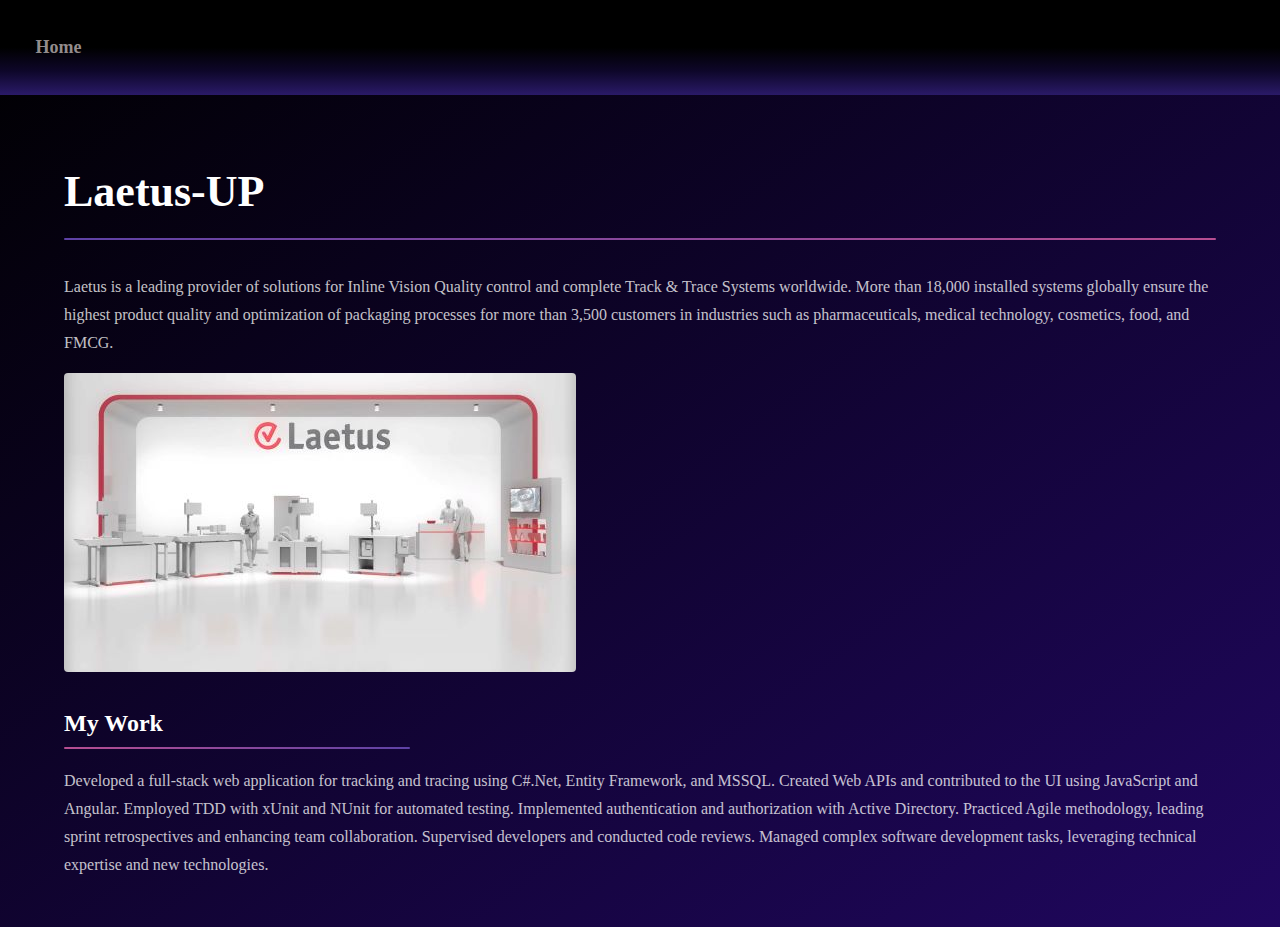
==== ltts_FS.html @ 49d01260 "Initial Code Commit" ====
<!DOCTYPE HTML>
<html>
	<head>
		<title>LTTS</title>
		<meta charset="utf-8" />
		<meta name="viewport" content="width=device-width, initial-scale=1, user-scalable=no" />
		<link rel="stylesheet" href="assets/css/projectpage.css" />
		<noscript><link rel="stylesheet" href="assets/css/noscript.css" /></noscript>
	</head>
	<body class="is-preload">

		<!-- Sidebar -->
		<header id="header">
			<a href="index.html" class="title">Home</a>
		</header>

		<!-- Wrapper -->
			<div id="wrapper">

				<!-- About -->
				<section id="main" class="wrapper">
					<div class="inner">
						<h1 class="major">Laetus-UP</h1>
						<p>
							Laetus is a leading provider of solutions for Inline Vision Quality control and complete Track & Trace Systems worldwide. More than 18,000 installed systems globally ensure the highest product quality and optimization of packaging processes for more than 3,500 customers in industries such as pharmaceuticals, medical technology, cosmetics, food, and FMCG.
						</p>
						<a href="https://www.laetus.com/en/about-us/" class = "image">
							<img src="images/thumbs/Laetus_Proj.jpg" alt="" />
							<div class = "overlay">
								<p class = "link">Visit Website <i>></i></p>
							</div>
						</a>

						<h2 class = "work">My Work</h2>
						<p>
							Developed a full-stack web application for tracking and tracing using C#.Net, Entity Framework, and MSSQL. Created Web APIs and contributed to the UI using JavaScript and Angular. Employed TDD with xUnit and NUnit for automated testing. Implemented authentication and authorization with Active Directory. Practiced Agile methodology, leading sprint retrospectives and enhancing team collaboration. Supervised developers and conducted code reviews. Managed complex software development tasks, leveraging technical expertise and new technologies.
						</p>
					</div>
				</section>
			</div>

			<script src="assets/js/jquery.min.js"></script>
			<script src="assets/js/browser.min.js"></script>
			<script src="assets/js/breakpoints.min.js"></script>
			<script src="assets/js/util.js"></script>
			<script src="assets/js/projectpage.js"></script>

	</body>
</html>
---- assets/css/projectpage.css ----
@import url(fontawesome-all.min.css);

/*
	Hyperspace by HTML5 UP
	html5up.net | @ajlkn
	Free for personal and commercial use under the CCA 3.0 license (html5up.net/license)
*/

html, body, div, span, applet, object,
iframe, h1, h2, h3, h4, h5, h6, p, blockquote,
pre, a, abbr, acronym, address, big, cite,
code, del, dfn, em, img, ins, kbd, q, s, samp,
small, strike, strong, sub, sup, tt, var, b,
u, i, center, dl, dt, dd, ol, ul, li, fieldset,
form, label, legend, table, caption, tbody,
tfoot, thead, tr, th, td, article, aside,
canvas, details, embed, figure, figcaption,
footer, header, hgroup, menu, nav, output, ruby,
section, summary, time, mark, audio, video {
	margin: 0;
	padding: 0;
	border: 0;
	font-size: 100%;
	font: inherit;
	vertical-align: baseline;}

article, aside, details, figcaption, figure,
footer, header, hgroup, menu, nav, section {
	display: block;}

body {
	line-height: 1;
}

ol, ul {
	list-style: none;
}

blockquote, q {
	quotes: none;
}

	blockquote:before, blockquote:after, q:before, q:after {
		content: '';
		content: none;
	}

table {
	border-collapse: collapse;
	border-spacing: 0;
}

body {
	-webkit-text-size-adjust: none;
}

mark {
	background-color: transparent;
	color: inherit;
}

input::-moz-focus-inner {
	border: 0;
	padding: 0;
}

input, select, textarea {
	-moz-appearance: none;
	-webkit-appearance: none;
	-ms-appearance: none;
	appearance: none;
}

/* Basic */

	@-ms-viewport {
		width: device-width;
	}

	@media screen and (max-width: 480px) {

		html, body {
			min-width: 320px;
		}

	}

	html {
		box-sizing: border-box;
	}

	*, *:before, *:after {
		box-sizing: inherit;
	}

	body {
		-ms-overflow-style: scrollbar;
		background: #312450;
		background-image: -moz-linear-gradient(to top left, #20075f,#000000);
		background-image: -webkit-linear-gradient(to top left, #20075f, #000000);
		background-image: -ms-linear-gradient(to top left, #20075f, #000000);
		background-image: linear-gradient(to top left, #20075f, #000000);
	}

		body.is-preload *, body.is-preload *:before, body.is-preload *:after {
			-moz-animation: none !important;
			-webkit-animation: none !important;
			-ms-animation: none !important;
			animation: none !important;
			-moz-transition: none !important;
			-webkit-transition: none !important;
			-ms-transition: none !important;
			transition: none !important;
		}

/* Type */

	body, input, select, textarea {
		color: #ffffffc4;
		font-family: cursive;
		font-size: 16.5pt;
		font-weight: normal;
		line-height: 1.75;
	}

		@media screen and (max-width: 1680px) {

			body, input, select, textarea {
				font-size: 13pt;
			}

		}

		@media screen and (max-width: 1280px) {

			body, input, select, textarea {
				font-size: 12pt;
			}

		}

		@media screen and (max-width: 360px) {

			body, input, select, textarea {
				font-size: 11pt;
			}

		}

	a {
		-moz-transition: color 0.2s ease, border-bottom-color 0.2s ease;
		-webkit-transition: color 0.2s ease, border-bottom-color 0.2s ease;
		-ms-transition: color 0.2s ease, border-bottom-color 0.2s ease;
		transition: color 0.2s ease, border-bottom-color 0.2s ease;
		border-bottom: dotted 100px rgba(255, 255, 255, 0.35);
		color: inherit;
		text-decoration: none;
	}

		a:hover {
			border-bottom-color: transparent;
			color: #ffffff;
		}

	strong, b {
		color: #ffffff;
		font-weight: bold;
	}

	em, i {
		font-style: italic;
	}

	p {
		margin: 0 0 1.0em 0;
		color: #ffffffc4
	}

	h1, h2, h3, h4, h5, h6 {
		color: #ffffff;
		font-weight: bold;
		line-height: 1.5;
		margin: 0 0 0.5em 0;
	}

		h1 a, h2 a, h3 a, h4 a, h5 a, h6 a {
			color: inherit;
			text-decoration: none;
		}

	h1 {
		font-size: 2.75em;
	}

		h1.major {
			margin: 0 0 0.75em 0;
			position: relative;
			padding-bottom: 0.35em;
		}

			h1.major:after {
				background-image: -moz-linear-gradient(to right, #5e42a6, #b74e91);
				background-image: -webkit-linear-gradient(to right, #5e42a6, #b74e91);
				background-image: -ms-linear-gradient(to right, #5e42a6, #b74e91);
				background-image: linear-gradient(to right, #5e42a6, #b74e91);
				-moz-transition: max-width 0.2s ease;
				-webkit-transition: max-width 0.2s ease;
				-ms-transition: max-width 0.2s ease;
				transition: max-width 0.2s ease;
				border-radius: 0.2em;
				bottom: 0;
				content: '';
				height: 0.05em;
				position: absolute;
				right: 0;
				width: 100%;
			}

			.overlay {
				position: absolute;
				top: 0;
				left: 0;
				width: 100%;
				height: 100%;
				background-color: rgba(0, 0, 0, 0.5);
				opacity: 0;
				transition: opacity 0.5s ease;
				display: flex;
				justify-content: center;
				align-items: center;
			}
	
			.overlay .link{
				margin: 0em;
				padding: 0.35em 0.5em;
				border-radius: 1.5em;
				border-color: black;
				background-color:  #312450;
				color: #958d8d;
			}
	
			h1.major + p + a:hover .overlay
			{
				opacity: 1.0;
			}

	h2 {
		font-size: 1.5em;

	}

		h2.work {
			margin: 1.0em 0 0.75em 0;
			position: relative;
			padding-bottom: 0.35em;
		}

		h2.work:after {
			background-image: -moz-linear-gradient(to left, #5e42a6, #b74e91);
			background-image: -webkit-linear-gradient(to left, #5e42a6, #b74e91);
			background-image: -ms-linear-gradient(to left, #5e42a6, #b74e91);
			background-image: linear-gradient(to left, #5e42a6, #b74e91);
			-moz-transition: max-width 0.2s ease;
			-webkit-transition: max-width 0.2s ease;
			-ms-transition: max-width 0.2s ease;
			transition: max-width 0.2s ease;
			border-radius: 0.2em;
			bottom: 0;
			content: '';
			height: 0.1em;
			position: absolute;
			left: 0;
			width: 30%;
		}

	h3 {
		
		font-size: 1.1em;
	}
	
		.subWork{
			display: block;
			margin-bottom: 0.7em;
		}

		.subWork > h3{
			font-style: italic;
			display: inline;
		}

		.subWork > h3 + p {
			display: inline;
		}

	h4 {
		font-size: 1em;
	}

	h5 {
		font-size: 0.8em;
	}

	h6 {
		font-size: 0.6em;
	}

	@media screen and (max-width: 736px) {

		h1 {
			font-size: 2em;
		}

		h2 {
			font-size: 1.25em;
		}

		h3 {
			font-size: 1em;
		}

		h4 {
			font-size: 0.8em;
		}

		h5 {
			font-size: 0.6em;
		}

		h6 {
			font-size: 0.6em;
		}

	}

	.inner .browsing#youtube{

		height: 300px;
		display: flex;
		align-items: center;
		justify-content: center;
	}

	iframe{
		width: 50%;
		min-height: 100%;
	}

		@media screen and (max-width: 980px) {
			iframe{
				width: 70%;
			}
			
		}
		@media screen and (max-width: 736px) {
			iframe{
				width: 80%;
			}

		}

	sub {
		font-size: 0.8em;
		position: relative;
		top: 0.5em;
	}

	sup {
		font-size: 0.8em;
		position: relative;
		top: -0.5em;
	}

	blockquote {
		border-left: solid 4px rgba(255, 255, 255, 0.15);
		font-style: italic;
		margin: 0 0 2em 0;
		padding: 0.5em 0 0.5em 2em;
	}

	code {
		background: rgba(255, 255, 255, 0.05);
		border-radius: 0.25em;
		border: solid 1px rgba(255, 255, 255, 0.15);
		font-family: "Courier New", monospace;
		font-size: 0.9em;
		margin: 0 0.25em;
		padding: 0.25em 0.65em;
	}

	pre {
		-webkit-overflow-scrolling: touch;
		font-family: "Courier New", monospace;
		font-size: 0.9em;
		margin: 0 0 2em 0;
	}

		pre code {
			display: block;
			line-height: 1.75em;
			padding: 1em 1.5em;
			overflow-x: auto;
		}

	hr {
		border: 0;
		border-bottom: solid 1px rgba(255, 255, 255, 0.15);
		margin: 2em 0;
	}

		hr.major {
			margin: 3em 0;
		}

	.align-left {
		text-align: left;
	}

	.align-center {
		text-align: center;
	}

	.align-right {
		text-align: right;
	}

/* Icon */

	.icon {
		text-decoration: none;
		border-bottom: none;
		position: relative;
	}

		.icon:before {
			-moz-osx-font-smoothing: grayscale;
			-webkit-font-smoothing: antialiased;
			display: inline-block;
			font-style: normal;
			font-variant: normal;
			text-rendering: auto;
			line-height: 1;
			text-transform: none !important;
			font-family: 'Font Awesome 5 Free';
			font-weight: 400;
		}

		.icon > .label {
			display: none;
		}

		.icon:before {
			line-height: inherit;
		}

		.icon.solid:before {
			font-weight: 900;
		}

		.icon.brands:before {
			font-family: 'Font Awesome 5 Brands';
		}

		.icon.major {
			width: 2.5em;
			height: 2.5em;
			display: block;
			background: #ffffff;
			border-radius: 100%;
			color: #312450;
			text-align: center;
			line-height: 2.5em;
			margin: 0 0 1.3em 0;
		}

			.icon.major:before {
				font-size: 1.25em;
			}

/* Image */

	.image {
		border-radius: 0.25em;
		border: 0;
		display: inline-block;
		position: relative;
	}

		.image img {
			border-radius: 0.25em;
			display: block;
		}

		.image.left, .image.right {
			max-width: 40%;
		}

			.image.left img, .image.right img {
				width: 100%;
			}

		.image.left {
			float: left;
			margin: 0 1.5em 1em 0;
			top: 0.25em;
		}

		.image.right {
			float: right;
			margin: 0 0 1em 1.5em;
			top: 0.25em;
		}

		.image.fit {
			display: block;
			margin: 0 0 2em 0;
			width: 100%;
		}

			.image.fit img {
				width: 100%;
			}

		.image.main {
			display: block;
			margin: 0 0 3em 0;
			width: 100%;
		}

			.image.main img {
				width: 100%;
			}

/* List */

	ol {
		list-style: decimal;
		margin: 0 0 2em 0;
		padding-left: 1.25em;
	}

		ol li {
			padding-left: 0.25em;
		}

	ul {
		list-style: disc;
		margin: 0 0 2em 0;
		padding-left: 1em;
	}

		ul li {
			padding-left: 0.5em;
		}

		ul.alt {
			list-style: none;
			padding-left: 0;
		}

			ul.alt li {
				border-top: solid 1px rgba(255, 255, 255, 0.15);
				padding: 0.5em 0;
			}

				ul.alt li:first-child {
					border-top: 0;
					padding-top: 0;
				}

	dl {
		margin: 0 0 2em 0;
	}

		dl dt {
			display: block;
			font-weight: bold;
			margin: 0 0 1em 0;
		}

		dl dd {
			margin-left: 2em;
		}

/* Section/Article */

	section.special, article.special {
		text-align: center;
	}

	header p {
		color: rgba(255, 255, 255, 0.35);
		position: relative;
		margin: 0 0 1.5em 0;
	}

	header h2 + p {
		font-size: 1.25em;
		margin-top: -1em;
		line-height: 1.5em;
	}

	header h3 + p {
		font-size: 1.1em;
		margin-top: -0.8em;
		line-height: 1.5em;
	}

	header h4 + p,
	header h5 + p,
	header h6 + p {
		font-size: 0.9em;
		margin-top: -0.6em;
		line-height: 1.5em;
	}

/* Wrapper */

	.wrapper {
		position: relative;
	}

		.wrapper > .inner {
			padding: 5em 5em 3em 5em ;
			max-width: 100%;
			width: 75em;
		}

			@media screen and (max-width: 1680px) {

				.wrapper > .inner {
					padding: 4em 4em 2em 4em ;
				}

			}

			@media screen and (max-width: 1280px) {

				.wrapper > .inner {
					width: 100%;
				}

			}

			@media screen and (max-width: 736px) {

				.wrapper > .inner {
					padding: 3em 2em 1em 2em ;
				}

			}

		.wrapper.fullscreen {
			display: -moz-flex;
			display: -webkit-flex;
			display: -ms-flex;
			display: flex;
			-moz-flex-direction: column;
			-webkit-flex-direction: column;
			-ms-flex-direction: column;
			flex-direction: column;
			-moz-justify-content: center;
			-webkit-justify-content: center;
			-ms-justify-content: center;
			justify-content: center;
			min-height: 100vh;
		}

			body.is-ie .wrapper.fullscreen {
				height: 100vh;
			}

			@media screen and (max-width: 1280px) {

				.wrapper.fullscreen {
					min-height: calc(100vh - 2.5em);
				}

					body.is-ie .wrapper.fullscreen {
						height: calc(100vh - 2.5em);
					}

			}

			@media screen and (max-width: 736px) {

				.wrapper.fullscreen {
					padding: 2em 0;
					min-height: 0;
				}

					body.is-ie .wrapper.fullscreen {
						height: auto;
					}

			}

		.wrapper.fade-up > .inner {
			-moz-transform: translateY(0);
			-webkit-transform: translateY(0);
			-ms-transform: translateY(0);
			transform: translateY(0);
			-moz-transition: opacity 1s ease, -moz-transform 1s ease;
			-webkit-transition: opacity 1s ease, -webkit-transform 1s ease;
			-ms-transition: opacity 1s ease, -ms-transform 1s ease;
			transition: opacity 1s ease, transform 1s ease;
			opacity: 1.0;
		}

		.wrapper.fade-up.inactive > .inner,
		body.is-preload .wrapper.fade-up > .inner {
			opacity: 0;
			-moz-transform: translateY(1em);
			-webkit-transform: translateY(1em);
			-ms-transform: translateY(1em);
			transform: translateY(1em);
		}

		.wrapper.fade-down > .inner {
			-moz-transform: translateY(0);
			-webkit-transform: translateY(0);
			-ms-transform: translateY(0);
			transform: translateY(0);
			-moz-transition: opacity 1s ease, -moz-transform 1s ease;
			-webkit-transition: opacity 1s ease, -webkit-transform 1s ease;
			-ms-transition: opacity 1s ease, -ms-transform 1s ease;
			transition: opacity 1s ease, transform 1s ease;
			opacity: 1.0;
		}

		.wrapper.fade-down.inactive > .inner,
		body.is-preload .wrapper.fade-down > .inner {
			opacity: 0;
			-moz-transform: translateY(-1em);
			-webkit-transform: translateY(-1em);
			-ms-transform: translateY(-1em);
			transform: translateY(-1em);
		}

		.wrapper.fade > .inner {
			-moz-transition: opacity 1s ease;
			-webkit-transition: opacity 1s ease;
			-ms-transition: opacity 1s ease;
			transition: opacity 1s ease;
			opacity: 1.0;
		}

		.wrapper.fade.inactive > .inner,
		body.is-preload .wrapper.fade > .inner {
			opacity: 0;
		}

/* Header */

	#header {
		display: -moz-flex;
		display: -webkit-flex;
		display: -ms-flex;
		display: flex;
		background-color: #0e072a;
		background-image: linear-gradient(to top, #2a1a68, #0e072a, black 50%);
		cursor: default;
		padding: 1.75em 2em;
	}

		#header > .title {
			border: 0;
			color: #938c8c;
			font-family  : inherit;
			display: block;
			font-size: 1.125em;
			font-weight: bold;
			padding: 0.2em;
		}

		#header > .title:hover {
			color: #ffffff;
			border-style: groove;
			border-width: 0.1em;
		}

		#header > nav {
			-moz-flex: 1;
			-webkit-flex: 1;
			-ms-flex: 1;
			flex: 1;
			text-align: right;
		}

			#header > nav > ul {
				margin: 0;
				padding: 0;
			}

				#header > nav > ul > li {
					display: inline-block;
					margin-left: 1.75em;
					padding: 0;
					vertical-align: middle;
				}

					#header > nav > ul > li:first-child {
						margin-left: 0;
					}

					#header > nav > ul > li a {
						border: 0;
						color: rgba(255, 255, 255, 0.35);
						display: inline-block;
						font-size: 0.6em;
						font-weight: bold;
						letter-spacing: 0.25em;
						text-transform: uppercase;
					}

						#header > nav > ul > li a:hover {
							color: rgba(255, 255, 255, 0.55);
						}

						#header > nav > ul > li a.active {
							color: #ffffff;
						}

		@media screen and (max-width: 736px) {

			#header {
				padding: 1em 2em;
			}

		}

		@media screen and (max-width: 480px) {

			#header {
				display: block;
				padding: 0 2em;
				text-align: left;
			}

				#header .title {
					font-size: 1.25em;
					padding: 1em 0;
				}

				#header > nav {
					border-top: solid 1px rgba(255, 255, 255, 0.15);
					text-align: inherit;
				}

					#header > nav > ul > li {
						margin-left: 1.5em;
					}

						#header > nav > ul > li a {
							height: 6em;
							line-height: 6em;
						}

		}

/* Wrapper (main) */

	#sidebar + #wrapper {
		margin-left: 18em;
	}

		@media screen and (max-width: 1280px) {

			#sidebar + #wrapper {
				margin-left: 0;
				padding-top: 3.5em;
			}

		}

		@media screen and (max-width: 736px) {

			#sidebar + #wrapper {
				padding-top: 0;
			}

		}

	#header + #wrapper > .wrapper > .inner {
		margin: 0 auto;
	}

/* ScrollBar */
/* width */
::-webkit-scrollbar {
	width: 0.3em;
  }
  
  /* Track */
  ::-webkit-scrollbar-track {
	background: #000000;
  }
  
  /* Handle */
  ::-webkit-scrollbar-thumb {
	background: #a558c4;
	border-radius: 1em;

  }
  
  /* Handle on hover */
  ::-webkit-scrollbar-thumb:hover {
	background: #d086d8fe;
  }
---- assets/css/noscript.css ----
/*
	Hyperspace by HTML5 UP
	html5up.net | @ajlkn
	Free for personal and commercial use under the CCA 3.0 license (html5up.net/license)
*/

/* Spotlights */

	.spotlights > section > .image:before {
		opacity: 0 !important;
	}

	.spotlights > section > .content > .inner {
		-moz-transform: none !important;
		-webkit-transform: none !important;
		-ms-transform: none !important;
		transform: none !important;
		opacity: 1 !important;
	}

/* Wrapper */

	.wrapper > .inner {
		opacity: 1 !important;
		-moz-transform: none !important;
		-webkit-transform: none !important;
		-ms-transform: none !important;
		transform: none !important;
	}

/* Sidebar */

	#sidebar > .inner {
		opacity: 1 !important;
	}

	#sidebar nav > ul > li {
		-moz-transform: none !important;
		-webkit-transform: none !important;
		-ms-transform: none !important;
		transform: none !important;
		opacity: 1 !important;
	}
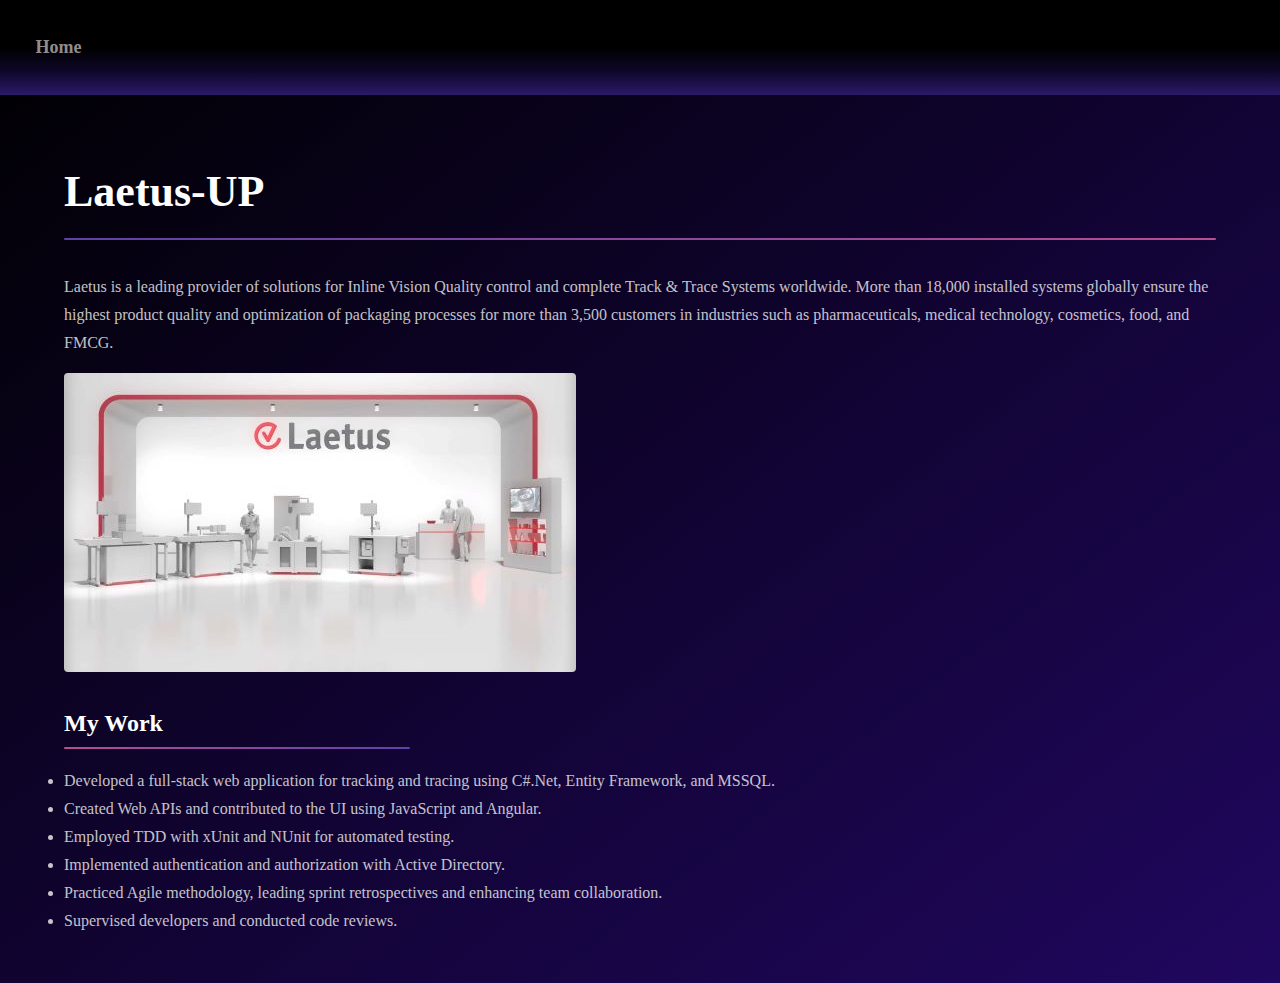
==== commit 1e749866: "Update - Inprogress" ====
--- a/ltts_FS.html
+++ b/ltts_FS.html
@@ -33,7 +33,12 @@
 
 						<h2 class = "work">My Work</h2>
 						<p>
-							Developed a full-stack web application for tracking and tracing using C#.Net, Entity Framework, and MSSQL. Created Web APIs and contributed to the UI using JavaScript and Angular. Employed TDD with xUnit and NUnit for automated testing. Implemented authentication and authorization with Active Directory. Practiced Agile methodology, leading sprint retrospectives and enhancing team collaboration. Supervised developers and conducted code reviews. Managed complex software development tasks, leveraging technical expertise and new technologies.
+							<li>Developed a full-stack web application for tracking and tracing using C#.Net, Entity Framework, and MSSQL.</li>
+							<li>Created Web APIs and contributed to the UI using JavaScript and Angular.</li>
+							<li>Employed TDD with xUnit and NUnit for automated testing.</li>
+							<li>Implemented authentication and authorization with Active Directory.</li>
+							<li>Practiced Agile methodology, leading sprint retrospectives and enhancing team collaboration.</li>
+							<li>Supervised developers and conducted code reviews.</li>
 						</p>
 					</div>
 				</section>
